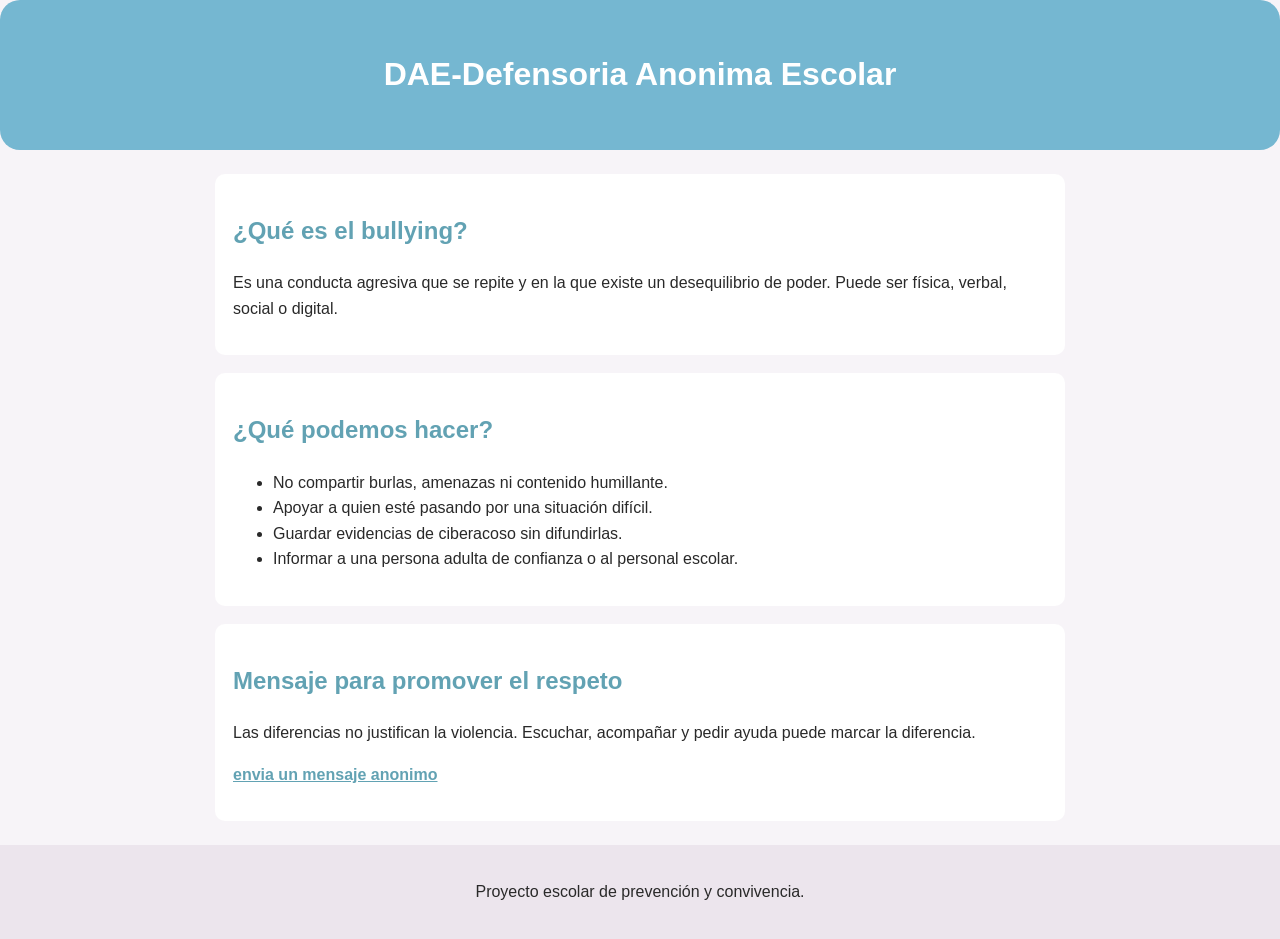
==== index.html @ 28080ef5 "Agrega formulario conectado a MySQL" ====
<!DOCTYPE html> 
<html lang="es"> 
<head> 
<meta charset="UTF-8"> 
<meta name="viewport" content="width=device-width, initial-scale=1.0"> 
<title>DAE-Defensoria anonima escolar</title> 
<link rel="stylesheet" href="DAE.css"> 
</head> 
<body> 
<header> 
<h1>DAE-Defensoria Anonima Escolar</h1> 
</header> 
  <main> 
        <section> 
            <h2>¿Qué es el bullying?</h2> 
            <p>Es una conducta agresiva que se repite y en la que existe un desequilibrio de 
poder. 
            Puede ser física, verbal, social o digital.</p> 
        </section> 
 
        <section> 
            <h2>¿Qué podemos hacer?</h2> 
            <ul> 
                <li>No compartir burlas, amenazas ni contenido humillante.</li> 
                <li>Apoyar a quien esté pasando por una situación difícil.</li> 
                <li>Guardar evidencias de ciberacoso sin difundirlas.</li> 
                <li>Informar a una persona adulta de confianza o al personal escolar.</li> 
            </ul> 
        </section> 
 
        <section> 
            <h2>Mensaje para promover el respeto</h2> 
            <p>Las diferencias no justifican la violencia. Escuchar, acompañar y pedir ayuda 
            puede marcar la diferencia.</p> 
            <p><a href="contacto.php">envia un mensaje anonimo</a></p> 
        </section> 
    </main> 
 
    <footer> 
        <p>Proyecto escolar de prevención y convivencia.</p> 
    </footer> 
</body> 
</html>
---- DAE.css ----
body { 
    margin: 0; 
    font-family: Arial, sans-serif; 
    line-height: 1.6; 
    color: #292929; 
    background: #f7f4f8; 
} 
header { 
    background: #75b7d1; 
    color: white; 
    text-align: center; 
    padding: 28px 16px; 
    border-radius: 20px; 
    font-style:open;

} 
main { 
    max-width: 850px; 
    margin: 24px auto; 
    padding: 0 16px; 
} 
section { 
    background: white; 
    padding: 18px; 
margin-bottom: 18px; 
border-radius: 10px; 
border-color: #cbcecef6;
} 
 
h2 { color: #62a2b3; } 
a { color: #62a2b3; font-weight: bold; } 
footer { 
text-align: center; 
padding: 18px; 
background: #ece5ed; 
}
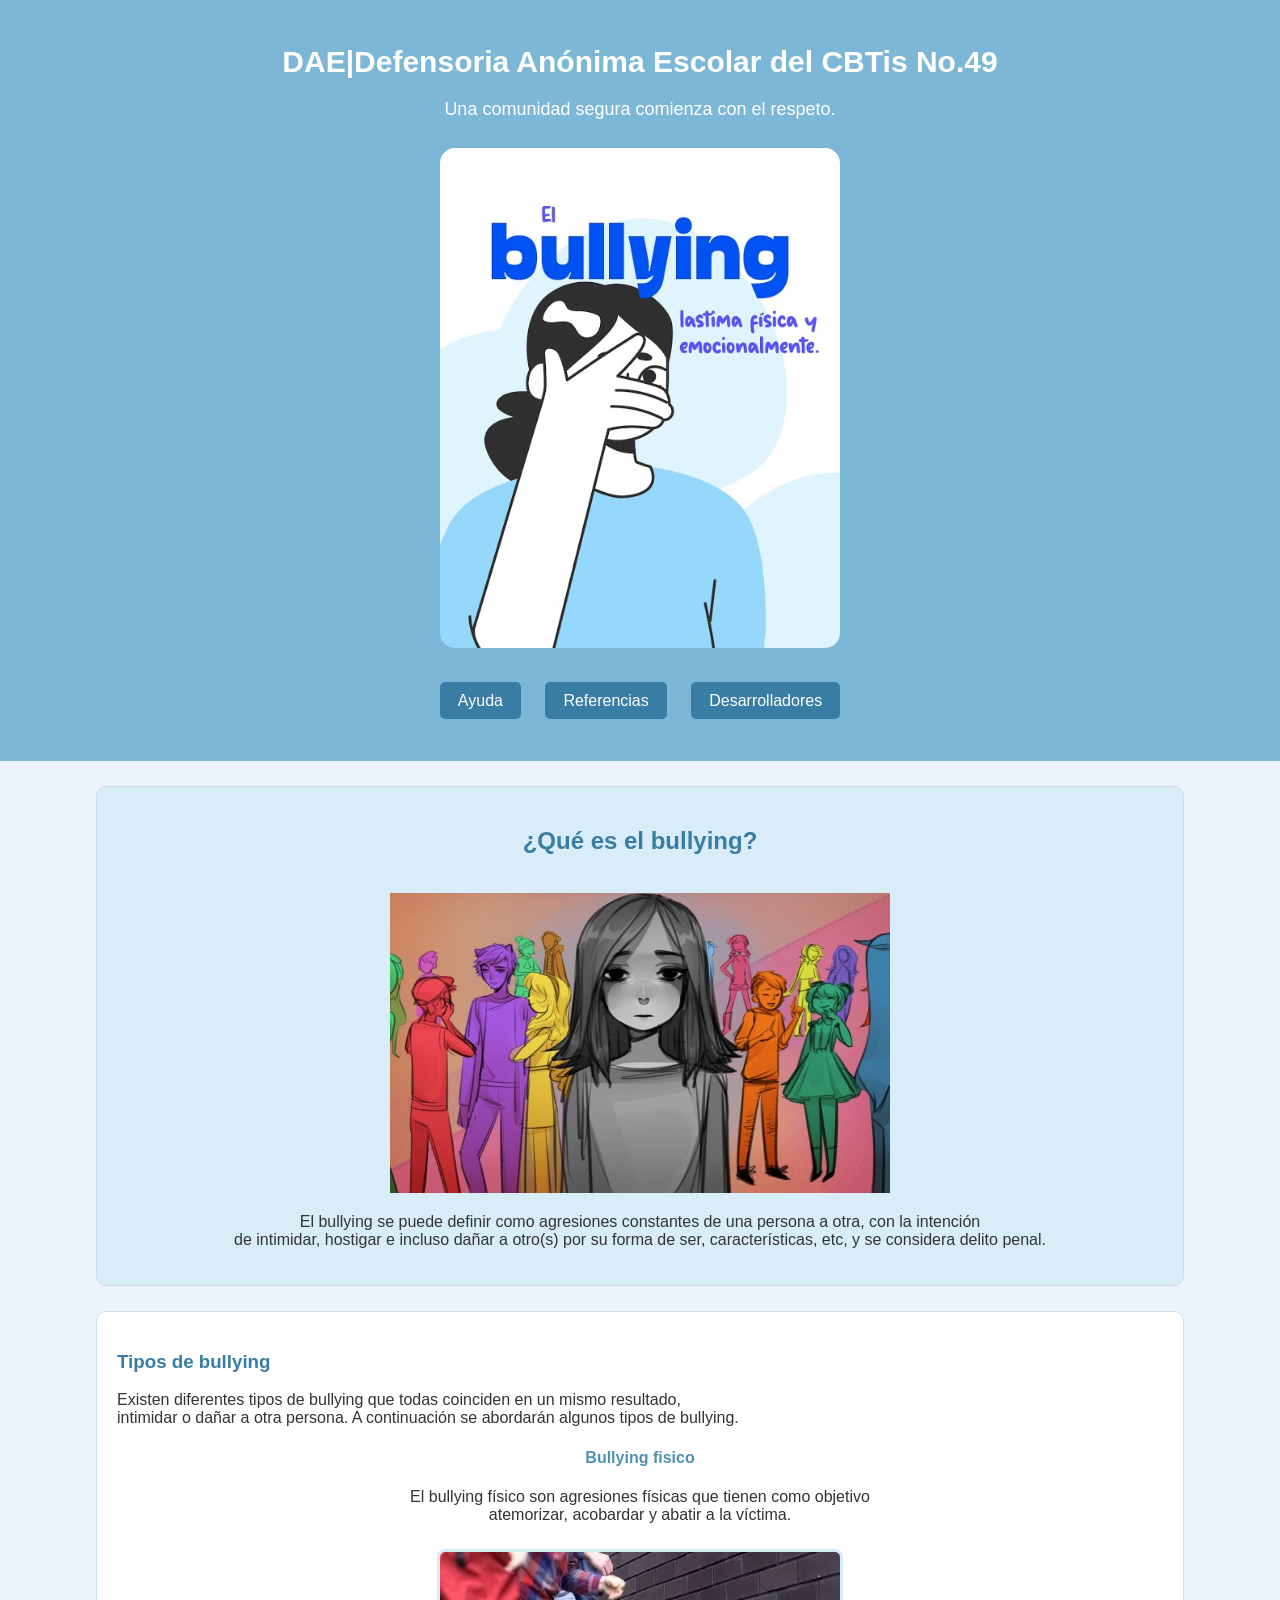
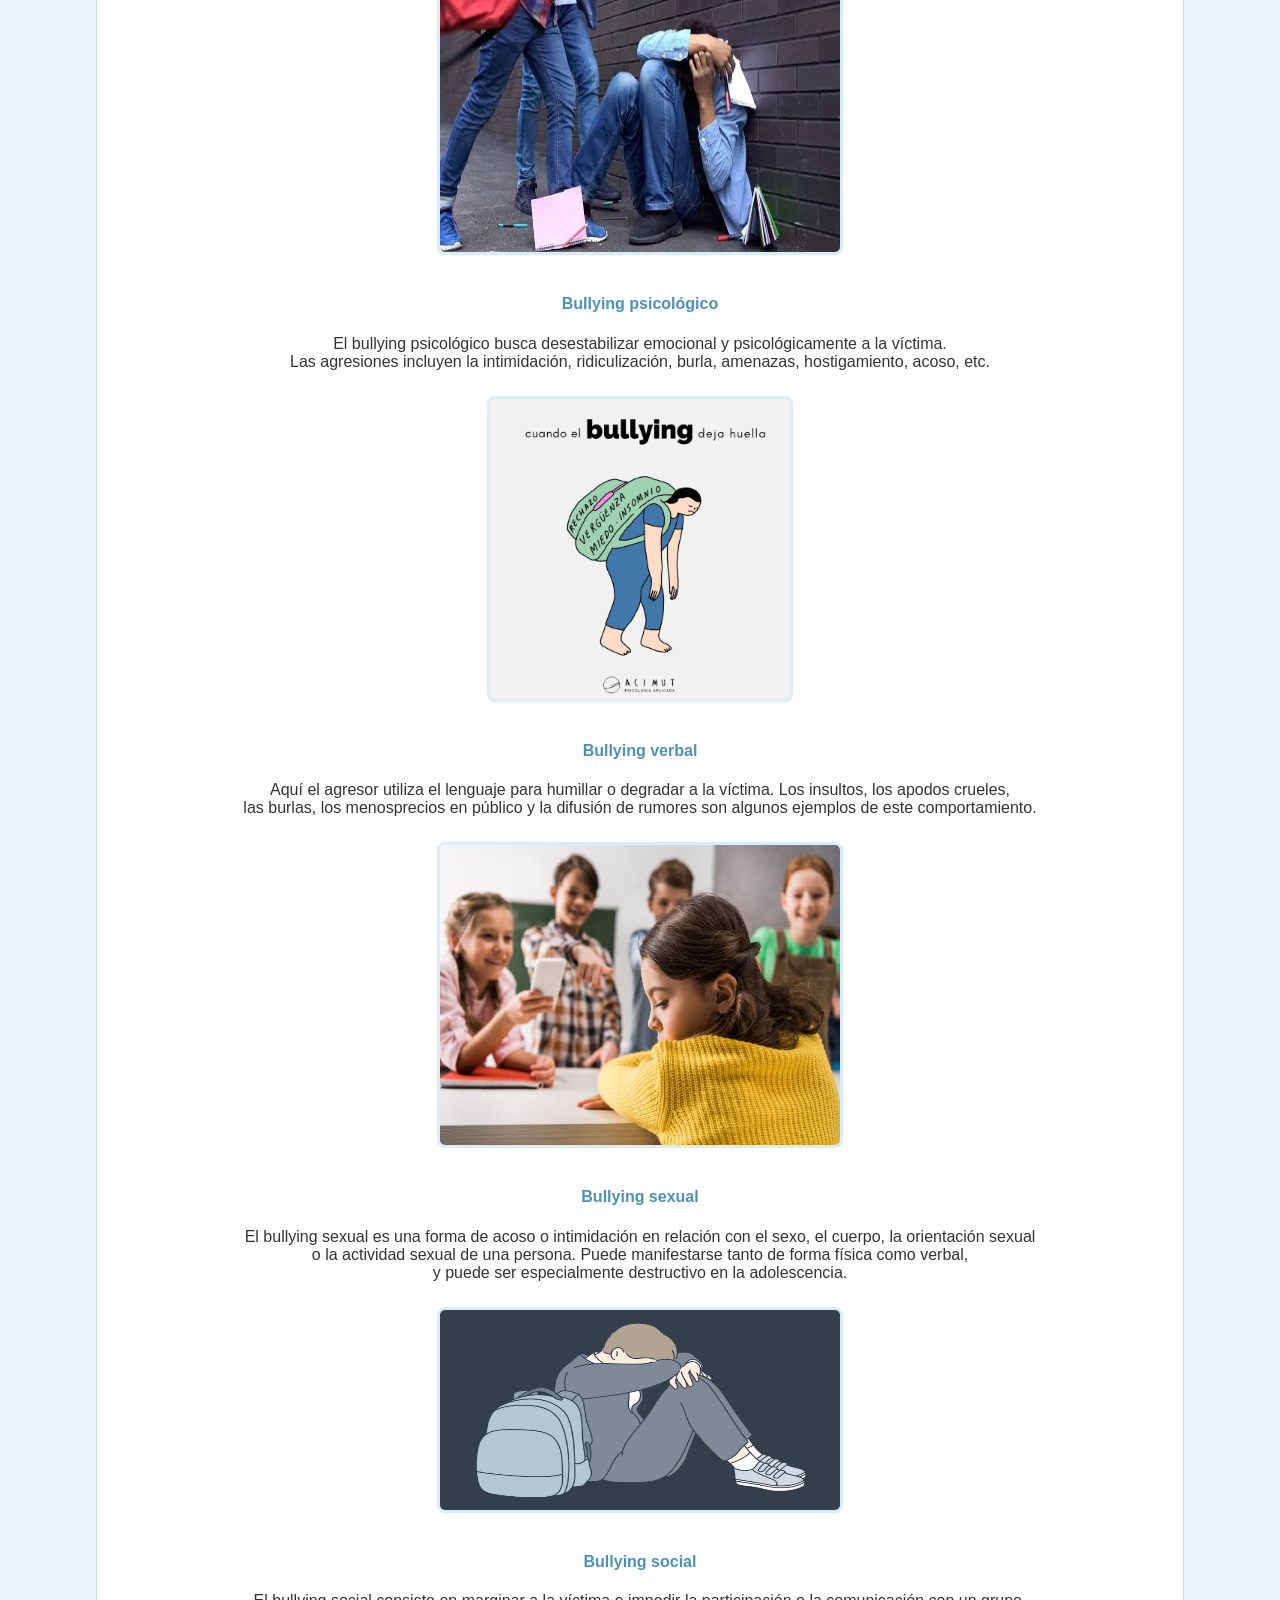
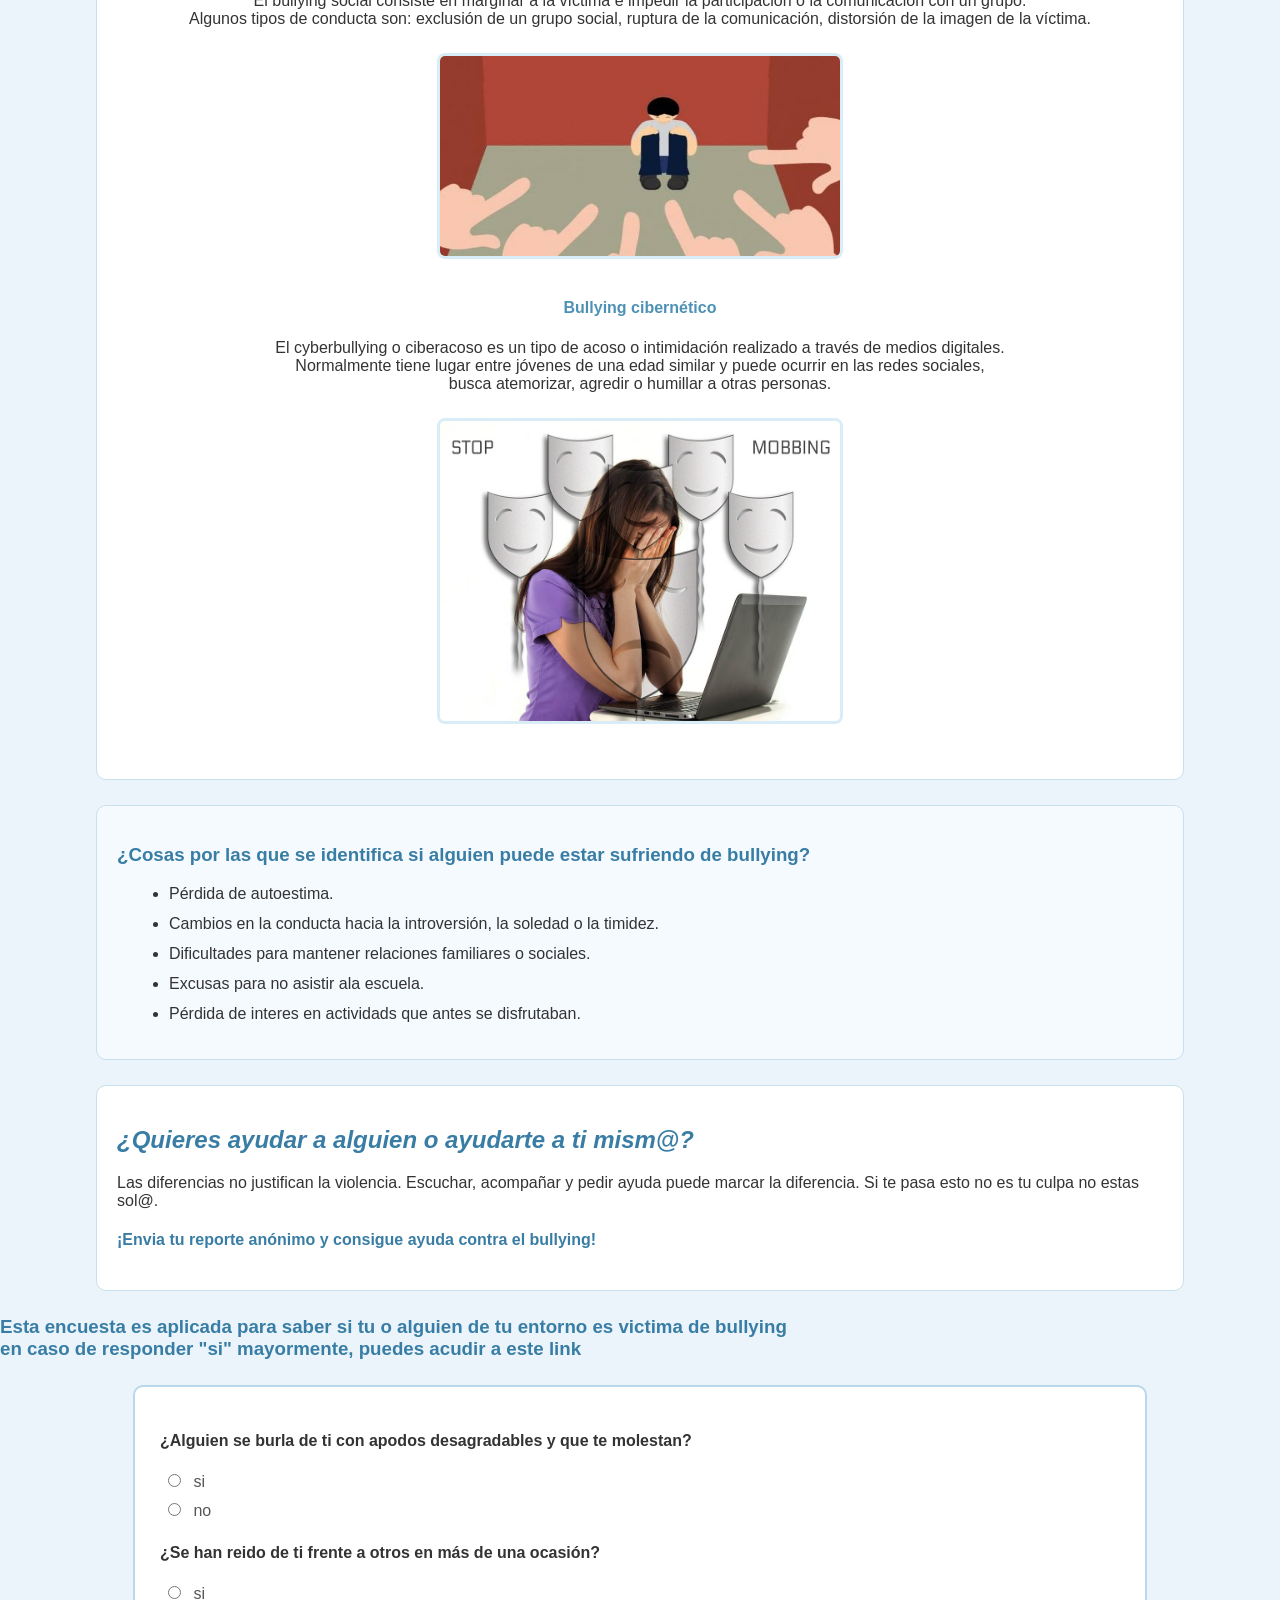
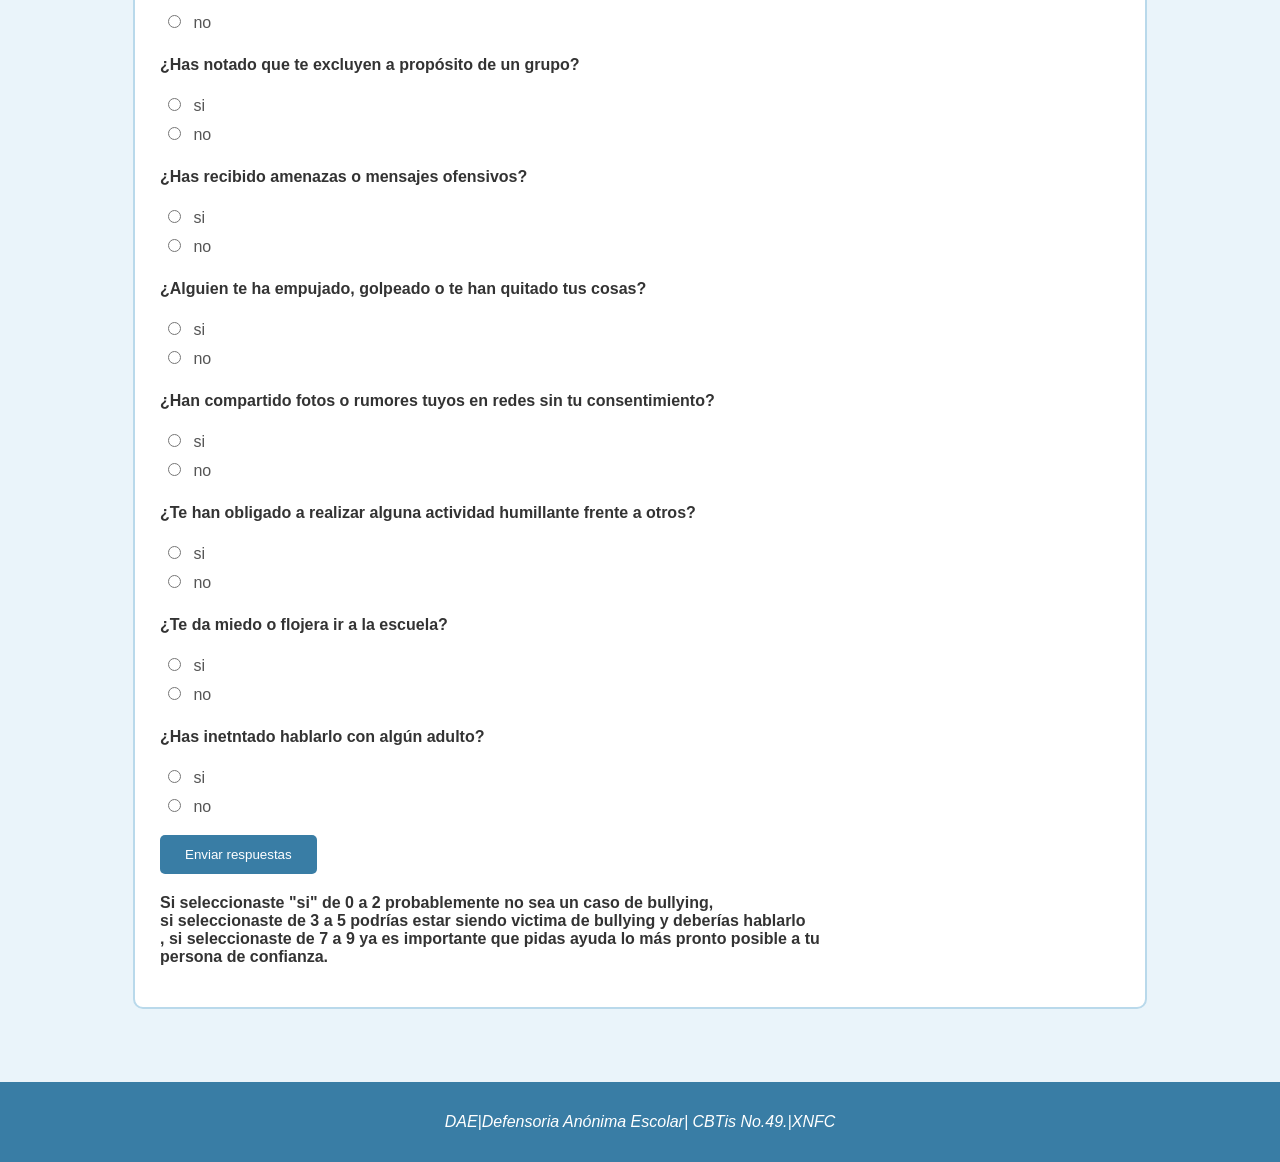
==== commit 073aac01: "Subir proyecto de prevencion bullying" ====
--- a/index.html
+++ b/index.html
@@ -1,43 +1,174 @@
-<!DOCTYPE html> 
-<html lang="es"> 
-<head> 
-<meta charset="UTF-8"> 
-<meta name="viewport" content="width=device-width, initial-scale=1.0"> 
-<title>DAE-Defensoria anonima escolar</title> 
-<link rel="stylesheet" href="DAE.css"> 
-</head> 
-<body> 
-<header> 
-<h1>DAE-Defensoria Anonima Escolar</h1> 
-</header> 
-  <main> 
-        <section> 
-            <h2>¿Qué es el bullying?</h2> 
-            <p>Es una conducta agresiva que se repite y en la que existe un desequilibrio de 
-poder. 
-            Puede ser física, verbal, social o digital.</p> 
-        </section> 
- 
-        <section> 
-            <h2>¿Qué podemos hacer?</h2> 
-            <ul> 
-                <li>No compartir burlas, amenazas ni contenido humillante.</li> 
-                <li>Apoyar a quien esté pasando por una situación difícil.</li> 
-                <li>Guardar evidencias de ciberacoso sin difundirlas.</li> 
-                <li>Informar a una persona adulta de confianza o al personal escolar.</li> 
-            </ul> 
-        </section> 
- 
-        <section> 
-            <h2>Mensaje para promover el respeto</h2> 
-            <p>Las diferencias no justifican la violencia. Escuchar, acompañar y pedir ayuda 
-            puede marcar la diferencia.</p> 
-            <p><a href="contacto.php">envia un mensaje anonimo</a></p> 
-        </section> 
-    </main> 
- 
-    <footer> 
-        <p>Proyecto escolar de prevención y convivencia.</p> 
-    </footer> 
-</body> 
+<!DOCTYPE html>
+<html lang="es">
+<head>
+    <meta charset="UTF-8">
+    <meta name="viewport" content="width=device-width, initial-scale=1.0">
+    <title>DAE|Defensoria Anónima Escolar</title>
+    <link rel="icon" type="image/png" href="favicon.png">
+    <link rel="stylesheet" href="DAE.css">
+</head>
+<body>
+    <header>
+        <h1>DAE|Defensoria Anónima Escolar del CBTis No.49</h1>
+        <p>Una comunidad segura comienza con el respeto.</p>
+        <img src="WhatsApp Image 2026-11-26 at 19.09.49.jpeg" alt="Imagen de una ilustración que habla sobre el bullying" style="width:400px;height:500px;">
+        <ul class="menu-nav">
+                <li><a href="ayuda.html">Ayuda</a></li>
+                <li><a href="referencias.html">Referencias</a></li>
+                <li><a href="desarrolladores.html">Desarrolladores</a></li>
+            </ul>
+        </nav>
+    </header>
+
+    <main>
+        <section class="definicion">
+            
+            <h2>¿Qué es el bullying?</h2><br>
+
+            <img src="WhatsApp Image 2026-11-26 at 19.20.11.jpeg" alt="Imagen de una chica sola y triste" style="height: 300px;width: 500px;"><br>
+
+            <p> El bullying se puede definir como agresiones constantes de una persona a otra, 
+              con la intención<br> de intimidar, hostigar e incluso dañar a otro(s) por su forma de ser,  
+              características, etc, y se considera delito penal.</br></p>
+
+        </section>
+        <section>
+             <h3>Tipos de bullying</h3>
+                <p>Existen diferentes tipos de bullying que todas coinciden en un mismo resultado,<br>
+                    intimidar o dañar a otra persona. A continuación se abordarán algunos tipos de bullying.
+                </p>
+            <dl class="tiposb">
+
+                <dt class="fisico">
+                <h4>Bullying fisico</h4>
+                    <dd>El bullying físico son agresiones físicas que tienen como objetivo<br>
+                    atemorizar, acobardar y abatir a la víctima.</dd>
+                </dd>
+                <img src="WhatsApp Image 2026-11-26 at 19.16.04.jpeg" alt="Imagen de un alumno siendo agredido por otros" style="width:400px;height:300px;">
+                <dt class="psicologico">
+                <h4>Bullying psicológico</h4>
+                    <dd>El bullying psicológico busca desestabilizar emocional y psicológicamente a la víctima.<br>
+                    Las agresiones incluyen la intimidación, ridiculización, burla, amenazas, hostigamiento, acoso, etc.</br></dd>
+                    <img src="WhatsApp Image 2026-11-26 at 19.16.43.jpeg" alt="Imagen de una persona cargando una mochila" style="width:300px;height:300px;">
+                </dt>
+                <dt class="verbal">
+                 <h4>Bullying verbal</h4>
+                    <dd>Aquí el agresor utiliza el lenguaje para humillar o degradar a la víctima. Los insultos, los apodos crueles,<br>
+                    las burlas, los menosprecios en público y la difusión de rumores son algunos ejemplos de este comportamiento.</br>
+                    </dd>
+                    <img src="WhatsApp Image 2026-11-26 at 19.17.27.jpeg" alt="Imagen de una niña siendo molestada por otros" style="height:300px;width:400px ;">
+                </dt>
+                <dt class="sexual">
+                    <h4>Bullying sexual</h4>
+                <dd>El bullying sexual es una forma de acoso o intimidación en relación con el sexo, el cuerpo, la orientación sexual<br>
+                o la actividad sexual de una persona. Puede manifestarse tanto de forma física como verbal,<br>
+                y puede ser especialmente destructivo en la adolescencia.</br></dd>
+                <img src="WhatsApp Image 2026-11-26 at 19.18.46.jpeg" alt="Imagen de un chico triste" style="height: 200px;width: 400px;">
+               </dt> 
+                <dt class="social">
+                    <h4>Bullying social</h4>
+                <dd>El bullying social consiste en marginar a la víctima e impedir la participación o la comunicación con un grupo.<br>
+                Algunos tipos de conducta son: exclusión de un grupo social, ruptura de la comunicación, distorsión de la imagen de la víctima.</br></dd>
+                <img src="WhatsApp Image 2026-11-26 at 19.10.00.jpeg" alt="Imagen de un alumno siendo excluido" style="height: 200px;width:400px;">
+                </dt>
+                <dt class="ciber">
+                    <h4>Bullying cibernético</h4>
+                <dd>El cyberbullying o ciberacoso es un tipo de acoso o intimidación realizado a través de medios digitales.<br>
+                Normalmente tiene lugar entre jóvenes de una edad similar y puede ocurrir en las redes sociales,<br>
+                busca atemorizar, agredir o humillar a otras personas.</br></dd>
+                 <img src="WhatsApp Image 2026-11-26 at 19.15.54.jpeg" alt="Imagen de una chica llorando frente a una computadora" style="height: 300px; width:400px;">
+                </dt>
+            </section>
+
+        <section class="identifica">
+            <h3>¿Cosas por las que se identifica si alguien puede estar sufriendo de bullying?</h3>
+            <ul>
+                <li>Pérdida de autoestima.</li>
+                <li>Cambios en la conducta hacia la introversión, la soledad o la timidez.</li>
+                <li>Dificultades para mantener relaciones familiares o sociales.</li>
+                <li>Excusas para no asistir ala escuela.</li>
+                <li>Pérdida de interes en actividads que antes se disfrutaban.</li>
+            </ul>
+        </section>
+
+        <section>
+            <h2><em>¿Quieres ayudar a alguien o ayudarte a ti mism@?</em></h2>
+            <p>Las diferencias no justifican la violencia. Escuchar, acompañar y pedir ayuda
+            puede marcar la diferencia. Si te pasa esto no es tu culpa no estas sol@.</p>
+            <p><a href="ayuda.html"><h4>¡Envia tu reporte anónimo y consigue ayuda contra el bullying!</h4></a></p>
+        </section>
+    </main>
+
+    <h3>Esta encuesta es aplicada para saber si tu o alguien de tu entorno es victima de bullying<br>
+    en caso de responder "si" mayormente, puedes acudir a este link</h3>
+
+    <form class="form1">
+    <p>¿Alguien se burla de ti con apodos desagradables y que te molestan?</p>
+    <input type="radio"  nombre="pregunta1">
+    <label for="01">si</label><br>
+    <input type="radio"  name="pregunta1">
+    <label for="02">no</label><br>
+
+    <p>¿Se han reido de ti frente a otros en más de una ocasión?</p>
+        <input type="radio"  nombre="pregunta2">
+        <label for="01">si</label><br>
+        <input type="radio"  name="pregunta2">
+        <label for="02">no </label><br>
+
+    <p>¿Has notado que te excluyen a propósito de un grupo?</p>
+        <input type="radio"  nombre="pregunta3">
+        <label for="01">si</label><br>
+        <input type="radio"  name="pregunta3">
+        <label for="02">no</label><br>
+    
+    <p>¿Has recibido amenazas o mensajes ofensivos?</p>
+        <input type="radio" id="01" nombre="pregunta4">
+        <label for="01">si</label><br>
+        <input type="radio" name="pregunta4">
+        <label for="02">no</label><br>
+    
+    <p>¿Alguien te ha empujado, golpeado o te han quitado tus cosas?</p>
+        <input type="radio"  nombre="pregunta5">
+        <label for="01">si</label><br>
+        <input type="radio"  name="pregunta5">
+        <label for="02">no</label><br>
+    
+    <p>¿Han compartido fotos o rumores tuyos en redes sin tu consentimiento?</p>
+        <input type="radio"  nombre="pregunta6">
+        <label for="01">si</label><br>
+        <input type="radio" name="pregunta6">
+        <label for="02">no</label><br>
+    
+    <p>¿Te han obligado a realizar alguna actividad humillante frente a otros?</p>
+        <input type="radio"  nombre="pregunta7">
+        <label for="01">si</label><br>
+        <input type="radio"  name="pregunta7">
+        <label for="02">no</label><br>
+    
+    <p>¿Te da miedo o flojera ir a la escuela?</p>
+        <input type="radio"  nombre="pregunta8">
+        <label for="01">si</label><br>
+        <input type="radio"  name="pregunta8">
+        <label for="02">no</label><br>
+
+    <p>¿Has inetntado hablarlo con algún adulto?</p>
+        <input type="radio"  nombre="pregunta9">
+        <label for="01">si</label><br>
+        <input type="radio"  name="pregunta9">
+        <label for="02">no</label><br>
+
+<button type="submit">Enviar respuestas</button>
+<p>Si seleccionaste "si" de 0 a 2  probablemente no sea un caso de bullying,<br>
+ si seleccionaste de 3 a 5 podrías estar siendo victima de bullying y deberías hablarlo<br>
+, si seleccionaste de 7 a 9 ya es importante que pidas ayuda lo más pronto posible a tu <br>
+persona de confianza. </p>
+</form>
+
+
+<br>
+
+    <footer>
+        <p><em>DAE|Defensoria Anónima Escolar| CBTis No.49.|XNFC</em></p>
+    </footer>
+</body>
 </html>
--- a/DAE.css
+++ b/DAE.css
@@ -1,36 +1,140 @@
-body { 
-    margin: 0; 
-    font-family: Arial, sans-serif; 
-    line-height: 1.6; 
-    color: #292929; 
-    background: #f7f4f8; 
-} 
-header { 
-    background: #75b7d1; 
-    color: white; 
-    text-align: center; 
-    padding: 28px 16px; 
-    border-radius: 20px; 
-    font-style:open;
+body {
+    font-family: Arial, sans-serif;
+    background-color: #eaf4fa;
+    margin: 0;
+    padding: 0;
+    color: #333;
+}
+header {
+    background-color: #7db7d8;
+    text-align: center;
+    padding: 25px;
+    color: white;
+}
+header h1 {
+    font-size: 30px;
+}
+header p {
+    font-size: 18px;
+}
 
-} 
-main { 
-    max-width: 850px; 
-    margin: 24px auto; 
-    padding: 0 16px; 
-} 
-section { 
-    background: white; 
-    padding: 18px; 
-margin-bottom: 18px; 
-border-radius: 10px; 
-border-color: #cbcecef6;
-} 
- 
-h2 { color: #62a2b3; } 
-a { color: #62a2b3; font-weight: bold; } 
-footer { 
-text-align: center; 
-padding: 18px; 
-background: #ece5ed; 
-} +header img {
+    width: 300px;
+    height: 400px;
+    border-radius: 15px;
+    margin: 10px;
+}
+.menu-nav {
+    list-style: none;
+    padding: 0;
+    margin-top: 20px;
+}
+.menu-nav li {
+    display: inline-block;
+    margin: 10px;
+}
+.menu-nav a {
+    text-decoration: none;
+    color: white;
+    background-color: #397da5;
+    padding: 10px 18px;
+    border-radius: 5px;
+}
+.menu-nav a:hover {
+    background-color: #285b79;
+}
+main {
+    width: 85%;
+    margin: auto;
+}
+section {
+    background-color: white;
+    padding: 20px;
+    margin: 25px 0;
+    border-radius: 10px;
+    border: 1px solid #c9dfeb;
+}
+h2, h3 {
+    color: #397da5;
+}
+
+h4 {
+    color: #4d91b5;
+}
+.definicion {
+    background-color: #d8edf8;
+    text-align: center;
+}
+.tiposb {
+    text-align: center;
+}
+
+.tiposb img {
+    border-radius: 8px;
+    margin: 15px;
+    border: 3px solid #d8edf8;
+}
+
+.tiposb dd {
+    margin: 10px;
+}
+.identifica {
+    background-color: #f5faff;
+}
+
+.identifica li {
+    margin: 12px;
+}
+section a {
+    color: #397da5;
+    text-decoration: none;
+}
+
+section a:hover {
+    color: #d47791;
+}
+.form1 {
+    background-color: white;
+    width: 75%;
+    margin: 25px auto;
+    padding: 25px;
+    border-radius: 10px;
+    border: 2px solid #b9d9eb;
+}
+
+.form1 p {
+    color: #333;
+    font-weight: bold;
+    margin-top: 20px;
+}
+
+.form1 input {
+    margin: 8px;
+}
+
+.form1 label {
+    color: #555;
+}
+
+.form1 button {
+    background-color: #397da5;
+    color: white;
+    border: none;
+    padding: 12px 25px;
+    border-radius: 5px;
+    cursor: pointer;
+    margin-top: 15px;
+}
+
+.form1 button:hover {
+    background-color: #285b79;
+}
+
+/* Pie de página */
+footer {
+    background-color: #397da5;
+    color: white;
+    text-align: center;
+    padding: 15px;
+    margin-top: 30px;
+}
